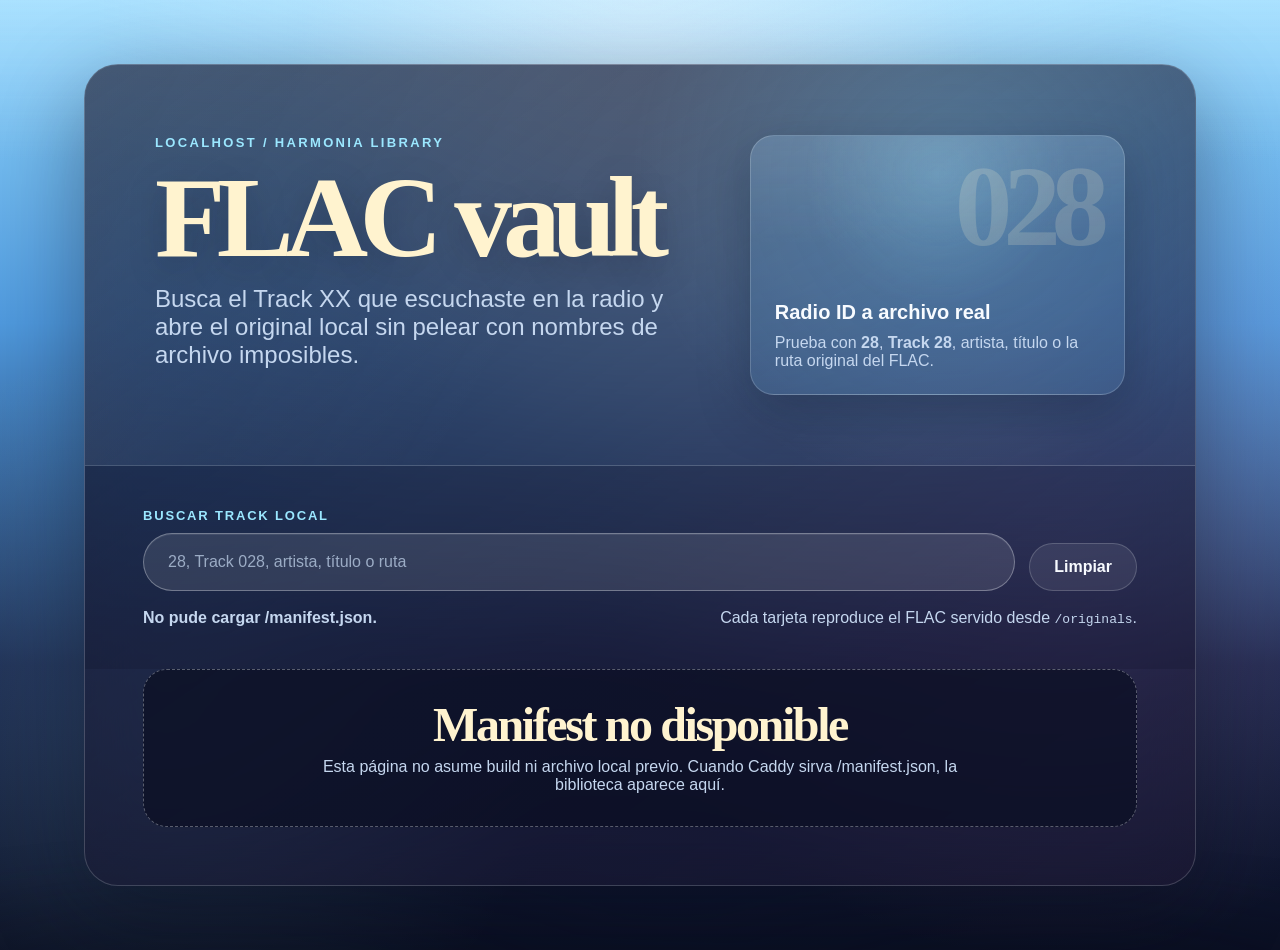
==== library/index.html @ 7ea09ee8 "feat: add indexed local library" ====
<!doctype html>
<html lang="es">
  <head>
    <meta charset="utf-8" />
    <meta name="viewport" content="width=device-width, initial-scale=1" />
    <title>Harmonia Library · Local FLAC</title>
    <meta name="description" content="Biblioteca local de Harmonia para buscar Track XX y reproducir FLAC originales." />
    <style>
      :root {
        --ink: #f8fbff;
        --muted: #c5d7ef;
        --deep: #11172b;
        --deepest: #0b1024;
        --button-ink: #17223d;
        --sky-top: #92d9ff;
        --sky-mid: #4f99dd;
        --sky-low: #18254b;
        --ink-rgb: 248, 251, 255;
        --muted-rgb: 197, 215, 239;
        --deep-rgb: 8, 12, 28;
        --deepest-rgb: 11, 16, 36;
        --panel-rgb: 22, 27, 52;
        --violet-panel-rgb: 30, 24, 50;
        --cyan-rgb: 155, 231, 255;
        --blue-rgb: 113, 191, 255;
        --pink-rgb: 246, 168, 215;
        --cream-rgb: 255, 243, 207;
        --panel: rgba(var(--panel-rgb), 0.62);
        --panel-strong: rgba(var(--deepest-rgb), 0.74);
        --line: rgba(var(--ink-rgb), 0.18);
        --line-strong: rgba(var(--ink-rgb), 0.32);
        --cyan: #9be7ff;
        --blue: #72b7ff;
        --pink: #f6a8d7;
        --cream: #fff3cf;
        --shadow: 0 28px 90px rgba(var(--deep-rgb), 0.42);
        --shadow-soft: 0 18px 52px rgba(var(--deep-rgb), 0.28);
        --space-1: 6px;
        --space-2: 10px;
        --space-3: 14px;
        --space-4: 18px;
        --space-5: 24px;
        --space-6: 32px;
        --space-7: 44px;
        --radius-pill: 999px;
        --radius-card: 34px;
        --radius-panel: 24px;
        --duration-fast: 160ms;
      }

      * { box-sizing: border-box; }

      html { min-height: 100%; }

      body {
        min-height: 100vh;
        margin: 0;
        color: var(--ink);
        font-family: "Aptos", "Segoe UI", sans-serif;
        background:
          radial-gradient(circle at 50% 12%, rgba(var(--ink-rgb), 0.38), transparent 22rem),
          radial-gradient(circle at 82% 54%, rgba(var(--pink-rgb), 0.2), transparent 28rem),
          radial-gradient(circle at 13% 76%, rgba(var(--cyan-rgb), 0.16), transparent 24rem),
          linear-gradient(180deg, var(--sky-top) 0%, var(--sky-mid) 34%, var(--sky-low) 70%, var(--deepest) 100%);
        overflow-x: hidden;
      }

      body::before {
        content: "";
        position: fixed;
        inset: 0;
        pointer-events: none;
        background:
          linear-gradient(180deg, rgba(var(--ink-rgb), 0.32), transparent 18%),
          radial-gradient(ellipse at 50% 0%, rgba(var(--ink-rgb), 0.42), transparent 34rem);
        opacity: 0.75;
      }

      body::after {
        content: "";
        position: fixed;
        left: -8vw;
        right: -8vw;
        bottom: -12vh;
        height: 35vh;
        pointer-events: none;
        background:
          radial-gradient(ellipse at 22% 100%, rgba(var(--deep-rgb), 0.55), transparent 35%),
          radial-gradient(ellipse at 78% 100%, rgba(var(--deep-rgb), 0.44), transparent 33%);
        filter: blur(14px);
      }

      a { color: inherit; }

      button,
      input {
        font: inherit;
      }

      :focus-visible {
        outline: 3px solid var(--cream);
        outline-offset: 4px;
      }

      .shell {
        position: relative;
        z-index: 1;
        width: min(1240px, 100%);
        min-height: 100vh;
        margin: 0 auto;
        padding: clamp(var(--space-4), 5vw, 64px);
      }

      .library-card {
        overflow: hidden;
        border: 1px solid var(--line);
        border-radius: var(--radius-card);
        background: linear-gradient(145deg, rgba(var(--panel-rgb), 0.74), rgba(var(--violet-panel-rgb), 0.52));
        box-shadow: var(--shadow);
        backdrop-filter: blur(24px) saturate(1.15);
      }

      .hero {
        position: relative;
        display: grid;
        grid-template-columns: minmax(0, 1.08fr) minmax(280px, 0.72fr);
        gap: var(--space-6);
        padding: clamp(var(--space-6), 6vw, 70px);
        border-bottom: 1px solid var(--line);
      }

      .hero::before {
        content: "";
        position: absolute;
        inset: 0;
        pointer-events: none;
        background:
          radial-gradient(circle at 78% 28%, rgba(var(--cyan-rgb), 0.2), transparent 20rem),
          linear-gradient(120deg, rgba(var(--ink-rgb), 0.08), transparent 44%);
      }

      .hero-copy,
      .library-signal {
        position: relative;
      }

      .eyebrow {
        margin: 0 0 var(--space-4);
        color: var(--cyan);
        font-size: 13px;
        font-weight: 900;
        letter-spacing: 0.18em;
        text-transform: uppercase;
      }

      h1 {
        max-width: 820px;
        margin: 0 0 var(--space-4);
        color: var(--cream);
        font-family: Georgia, "Times New Roman", serif;
        font-size: clamp(58px, 9vw, 118px);
        line-height: 0.86;
        letter-spacing: -0.075em;
        text-shadow: 0 10px 36px rgba(var(--deep-rgb), 0.22);
      }

      .subtitle {
        max-width: 690px;
        margin: 0;
        color: var(--muted);
        font-size: clamp(18px, 2vw, 24px);
      }

      .library-signal {
        align-self: stretch;
        display: grid;
        align-content: end;
        min-height: 260px;
        padding: var(--space-5);
        border: 1px solid var(--line);
        border-radius: var(--radius-panel);
        background:
          linear-gradient(180deg, rgba(var(--ink-rgb), 0.1), transparent 42%),
          radial-gradient(circle at 50% 15%, rgba(var(--cyan-rgb), 0.2), transparent 46%),
          rgba(var(--blue-rgb), 0.14);
        box-shadow: var(--shadow-soft);
      }

      .track-glyph {
        position: absolute;
        top: var(--space-5);
        right: var(--space-5);
        color: rgba(var(--cream-rgb), 0.18);
        font-family: Georgia, "Times New Roman", serif;
        font-size: clamp(70px, 9vw, 136px);
        font-weight: 900;
        letter-spacing: -0.08em;
        line-height: 0.8;
      }

      .signal-title {
        margin: 0 0 var(--space-2);
        color: var(--ink);
        font-size: 20px;
        font-weight: 900;
      }

      .signal-copy {
        margin: 0;
        color: var(--muted);
      }

      .search-panel {
        display: grid;
        gap: var(--space-4);
        padding: clamp(var(--space-5), 4vw, 42px) clamp(var(--space-5), 5vw, 58px);
        background: rgba(var(--deepest-rgb), 0.18);
      }

      .search-row {
        display: grid;
        grid-template-columns: minmax(0, 1fr) auto;
        gap: var(--space-3);
        align-items: end;
      }

      .search-field {
        display: grid;
        gap: var(--space-2);
      }

      label {
        color: var(--cyan);
        font-size: 13px;
        font-weight: 900;
        letter-spacing: 0.14em;
        text-transform: uppercase;
      }

      input[type="search"] {
        width: 100%;
        min-height: 58px;
        border: 1px solid var(--line-strong);
        border-radius: var(--radius-pill);
        color: var(--ink);
        background: rgba(var(--ink-rgb), 0.1);
        padding: 0 var(--space-5);
        box-shadow: inset 0 1px 0 rgba(var(--ink-rgb), 0.08);
      }

      input[type="search"]::placeholder {
        color: rgba(var(--muted-rgb), 0.72);
      }

      .clear-button,
      .link-button {
        min-height: 48px;
        border: 1px solid var(--line);
        border-radius: var(--radius-pill);
        color: var(--ink);
        background: rgba(var(--ink-rgb), 0.08);
        font-weight: 850;
        text-decoration: none;
        cursor: pointer;
        transition: transform var(--duration-fast) ease, background var(--duration-fast) ease, border-color var(--duration-fast) ease;
      }

      .clear-button {
        padding: 0 var(--space-5);
      }

      .clear-button:hover,
      .link-button:hover {
        border-color: var(--line-strong);
        background: rgba(var(--ink-rgb), 0.15);
        transform: translateY(-1px);
      }

      .summary-row {
        display: flex;
        flex-wrap: wrap;
        gap: var(--space-2);
        align-items: center;
        justify-content: space-between;
        color: var(--muted);
      }

      .count {
        margin: 0;
        font-weight: 850;
      }

      .tip {
        margin: 0;
      }

      .results {
        display: grid;
        gap: var(--space-4);
        padding: 0 clamp(var(--space-5), 5vw, 58px) clamp(var(--space-5), 5vw, 58px);
      }

      .track-card {
        display: grid;
        grid-template-columns: auto minmax(0, 1fr);
        gap: var(--space-4);
        padding: var(--space-4);
        border: 1px solid var(--line);
        border-radius: var(--radius-panel);
        background:
          linear-gradient(135deg, rgba(var(--ink-rgb), 0.1), transparent 48%),
          var(--panel);
        box-shadow: var(--shadow-soft);
      }

      .track-number {
        display: grid;
        place-items: center;
        width: 76px;
        height: 76px;
        border: 1px solid rgba(var(--ink-rgb), 0.34);
        border-radius: 50%;
        color: var(--button-ink);
        background: linear-gradient(135deg, rgba(var(--cyan-rgb), 0.96), rgba(var(--cream-rgb), 0.94));
        box-shadow: 0 18px 44px rgba(var(--blue-rgb), 0.22);
        font-weight: 950;
        letter-spacing: -0.04em;
      }

      .track-body {
        min-width: 0;
        display: grid;
        gap: var(--space-3);
      }

      .track-heading {
        min-width: 0;
      }

      .track-title {
        margin: 0 0 var(--space-1);
        color: var(--ink);
        font-size: clamp(20px, 2.2vw, 28px);
        font-weight: 900;
      }

      .track-meta,
      .track-path {
        margin: 0;
        color: var(--muted);
      }

      .track-path {
        overflow-wrap: anywhere;
        font-size: 14px;
      }

      .player-row {
        display: grid;
        grid-template-columns: minmax(220px, 1fr) auto;
        gap: var(--space-3);
        align-items: center;
      }

      audio {
        width: 100%;
        min-height: 42px;
        color-scheme: dark;
      }

      .link-button {
        display: inline-grid;
        min-height: 44px;
        place-items: center;
        padding: 0 var(--space-4);
        white-space: nowrap;
      }

      .state-card {
        display: grid;
        gap: var(--space-2);
        padding: var(--space-6);
        border: 1px dashed var(--line-strong);
        border-radius: var(--radius-panel);
        background: var(--panel-strong);
        text-align: center;
      }

      .state-card strong {
        color: var(--cream);
        font-family: Georgia, "Times New Roman", serif;
        font-size: clamp(28px, 5vw, 48px);
        line-height: 0.95;
        letter-spacing: -0.05em;
      }

      .state-card p {
        max-width: 650px;
        margin: 0 auto;
        color: var(--muted);
      }

      @media (max-width: 860px) {
        .hero,
        .search-row,
        .player-row {
          grid-template-columns: 1fr;
        }

        .library-signal {
          min-height: 210px;
        }
      }

      @media (max-width: 620px) {
        .shell {
          padding: var(--space-3);
        }

        .hero,
        .search-panel,
        .results {
          padding-left: var(--space-4);
          padding-right: var(--space-4);
        }

        .track-card {
          grid-template-columns: 1fr;
        }

        .track-number {
          width: 64px;
          height: 64px;
        }
      }
    </style>
  </head>
  <body>
    <main class="shell">
      <section class="library-card" aria-labelledby="pageTitle">
        <header class="hero">
          <div class="hero-copy">
            <p class="eyebrow">localhost / harmonia library</p>
            <h1 id="pageTitle">FLAC vault</h1>
            <p class="subtitle">Busca el Track XX que escuchaste en la radio y abre el original local sin pelear con nombres de archivo imposibles.</p>
          </div>
          <aside class="library-signal" aria-label="Ayuda rápida">
            <div class="track-glyph" aria-hidden="true">028</div>
            <p class="signal-title">Radio ID a archivo real</p>
            <p class="signal-copy">Prueba con <strong>28</strong>, <strong>Track 28</strong>, artista, título o la ruta original del FLAC.</p>
          </aside>
        </header>

        <section class="search-panel" aria-label="Búsqueda de biblioteca">
          <div class="search-row">
            <div class="search-field">
              <label for="searchInput">Buscar track local</label>
              <input id="searchInput" type="search" autocomplete="off" placeholder="28, Track 028, artista, título o ruta" />
            </div>
            <button id="clearButton" class="clear-button" type="button">Limpiar</button>
          </div>
          <div class="summary-row" aria-live="polite" aria-atomic="true">
            <p id="resultCount" class="count">Cargando manifest...</p>
            <p class="tip">Cada tarjeta reproduce el FLAC servido desde <code>/originals</code>.</p>
          </div>
        </section>

        <section id="results" class="results" aria-label="Resultados de biblioteca"></section>
      </section>
    </main>

    <template id="trackTemplate">
      <article class="track-card">
        <div class="track-number"></div>
        <div class="track-body">
          <div class="track-heading">
            <h2 class="track-title"></h2>
            <p class="track-meta"></p>
          </div>
          <p class="track-path"></p>
          <div class="player-row">
            <audio controls preload="none"></audio>
            <a class="link-button" href="#">Abrir / descargar</a>
          </div>
        </div>
      </article>
    </template>

    <script>
      const searchInput = document.querySelector('#searchInput');
      const clearButton = document.querySelector('#clearButton');
      const resultCount = document.querySelector('#resultCount');
      const results = document.querySelector('#results');
      const trackTemplate = document.querySelector('#trackTemplate');

      let library = [];
      let visibleTracks = [];

      function normalizeText(value) {
        return String(value || '').trim().toLocaleLowerCase('es');
      }

      function normalizeTrackNumber(value) {
        const match = normalizeText(value).match(/(?:track\s*)?0*(\d+)/);
        if (!match) return '';
        return String(Number(match[1])).padStart(3, '0');
      }

      function normalizeTrackQuery(value) {
        const text = normalizeText(value);
        if (!/^(?:track\s*)?0*\d+$/.test(text)) return '';
        return normalizeTrackNumber(text);
      }

      function trackLabel(track) {
        const normalized = normalizeTrackNumber(track);
        return normalized ? `Track ${normalized}` : 'Track ???';
      }

      function displayTitle(item) {
        return item.displayTitle || [trackLabel(item.track), item.title].filter(Boolean).join(' - ');
      }

      function searchableFields(item) {
        const normalizedTrack = normalizeTrackNumber(item.track);
        const looseTrack = normalizedTrack ? String(Number(normalizedTrack)) : '';
        return [
          normalizedTrack,
          looseTrack,
          normalizedTrack && `track ${normalizedTrack}`,
          looseTrack && `track ${looseTrack}`,
          item.artist,
          item.albumArtist,
          item.albumartist,
          item.title,
          displayTitle(item),
          item.path,
          item.url,
        ].filter(Boolean).map(normalizeText);
      }

      function matchesQuery(item, query) {
        const textQuery = normalizeText(query);
        if (!textQuery) return true;

        const numericQuery = normalizeTrackQuery(textQuery);
        if (numericQuery) return normalizeTrackNumber(item.track) === numericQuery;

        return searchableFields(item).some((field) => field.includes(textQuery));
      }

      function setState(title, message) {
        results.innerHTML = '';
        const state = document.createElement('div');
        state.className = 'state-card';
        state.innerHTML = `<strong>${title}</strong><p>${message}</p>`;
        results.append(state);
      }

      function renderCount() {
        const total = library.length;
        const shown = visibleTracks.length;
        const query = normalizeText(searchInput.value);

        if (!total) {
          resultCount.textContent = 'Manifest cargado sin tracks.';
          return;
        }

        if (!query) {
          resultCount.textContent = `${total} ${total === 1 ? 'track local' : 'tracks locales'} disponibles.`;
          return;
        }

        resultCount.textContent = `${shown} de ${total} ${shown === 1 ? 'resultado' : 'resultados'} para "${searchInput.value}".`;
      }

      function renderTracks() {
        results.innerHTML = '';
        visibleTracks.forEach((item) => {
          const node = trackTemplate.content.firstElementChild.cloneNode(true);
          const normalizedTrack = normalizeTrackNumber(item.track);
          const label = trackLabel(item.track);
          const artist = item.artist || item.albumArtist || item.albumartist || 'Artista sin metadata';
          const title = displayTitle(item);
          const path = item.path || item.url || 'Ruta no disponible';
          const audio = node.querySelector('audio');
          const link = node.querySelector('a');

          node.querySelector('.track-number').textContent = normalizedTrack || '???';
          node.querySelector('.track-title').textContent = title;
          node.querySelector('.track-meta').textContent = `${label} · ${artist}`;
          node.querySelector('.track-path').textContent = path;

          audio.src = item.url || '';
          audio.setAttribute('aria-label', `Reproducir ${title}`);

          link.href = item.url || '#';
          link.download = path.split('/').pop() || '';
          link.setAttribute('aria-label', `Abrir o descargar ${title}`);
          if (!item.url) link.setAttribute('aria-disabled', 'true');

          results.append(node);
        });
      }

      function applySearch() {
        visibleTracks = library.filter((item) => matchesQuery(item, searchInput.value));
        renderCount();

        if (!library.length) {
          setState('La bóveda está vacía', 'El manifest respondió bien, pero no trae entradas para mostrar. Otra travesura elegante del homelab.');
          return;
        }

        if (!visibleTracks.length) {
          setState('Sin coincidencias', 'Prueba el número limpio, tipo 28, o busca por un pedazo del artista, título o ruta original.');
          return;
        }

        renderTracks();
      }

      async function loadManifest() {
        try {
          const response = await fetch('/manifest.json', { cache: 'no-store' });
          if (!response.ok) throw new Error(`Manifest HTTP ${response.status}`);

          const manifest = await response.json();
          if (!Array.isArray(manifest)) throw new Error('Manifest is not an array');

          library = manifest;
          applySearch();
        } catch (error) {
          library = [];
          visibleTracks = [];
          resultCount.textContent = 'No pude cargar /manifest.json.';
          setState('Manifest no disponible', 'Esta página no asume build ni archivo local previo. Cuando Caddy sirva /manifest.json, la biblioteca aparece aquí.');
          console.error(error);
        }
      }

      searchInput.addEventListener('input', applySearch);
      clearButton.addEventListener('click', () => {
        searchInput.value = '';
        searchInput.focus();
        applySearch();
      });

      loadManifest();
    </script>
  </body>
</html>
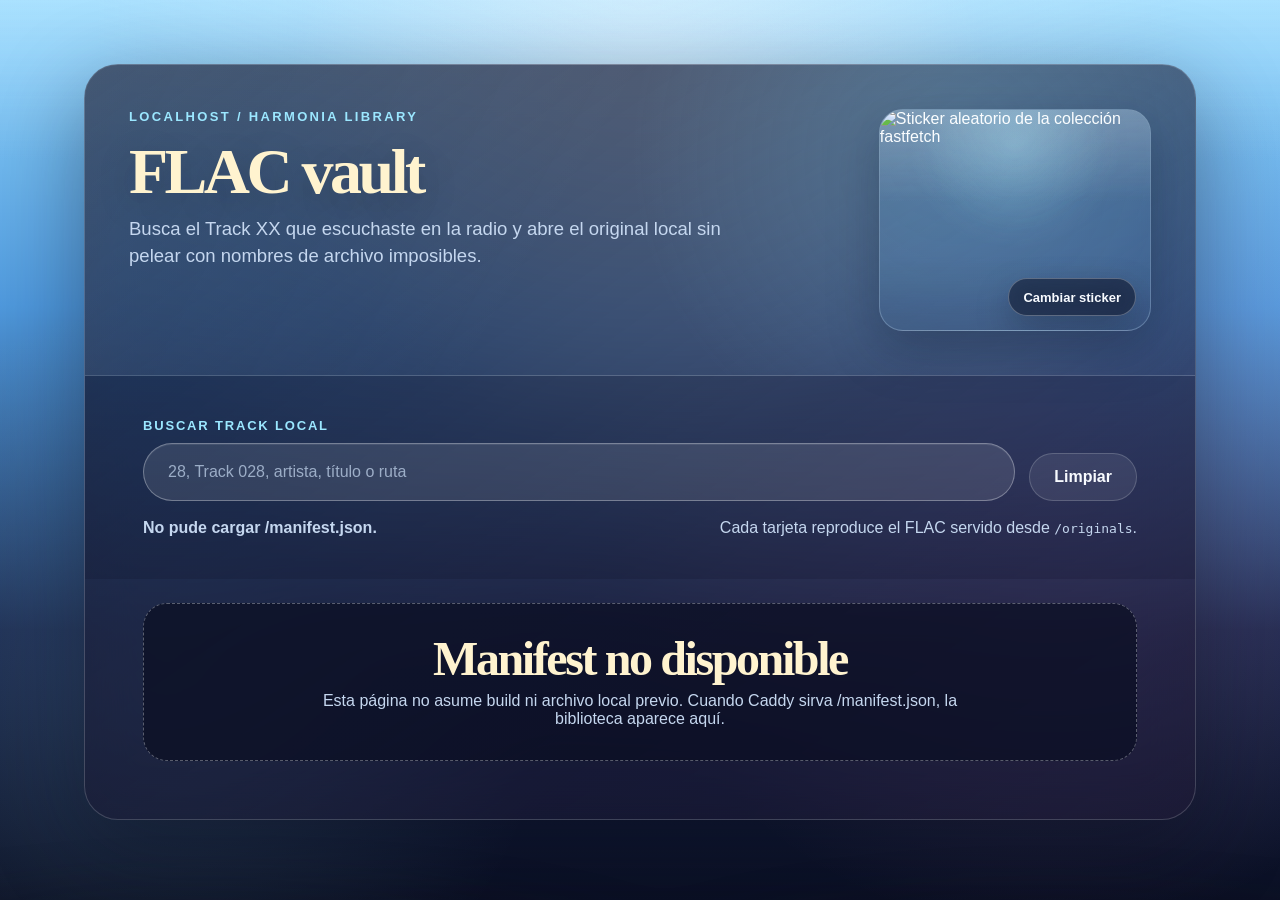
==== commit e78894f8: "feat: enrich private library UI" ====
--- a/library/index.html
+++ b/library/index.html
@@ -123,9 +123,9 @@
       .hero {
         position: relative;
         display: grid;
-        grid-template-columns: minmax(0, 1.08fr) minmax(280px, 0.72fr);
-        gap: var(--space-6);
-        padding: clamp(var(--space-6), 6vw, 70px);
+        grid-template-columns: minmax(0, 1.12fr) minmax(220px, 0.42fr);
+        gap: var(--space-5);
+        padding: clamp(var(--space-5), 4vw, var(--space-7));
         border-bottom: 1px solid var(--line);
       }
 
@@ -154,29 +154,28 @@
       }
 
       h1 {
-        max-width: 820px;
-        margin: 0 0 var(--space-4);
+        max-width: 560px;
+        margin: 0 0 var(--space-3);
         color: var(--cream);
         font-family: Georgia, "Times New Roman", serif;
-        font-size: clamp(58px, 9vw, 118px);
-        line-height: 0.86;
-        letter-spacing: -0.075em;
+        font-size: clamp(34px, 5vw, 64px);
+        line-height: 0.94;
+        letter-spacing: -0.055em;
         text-shadow: 0 10px 36px rgba(var(--deep-rgb), 0.22);
       }
 
       .subtitle {
-        max-width: 690px;
+        max-width: 620px;
         margin: 0;
         color: var(--muted);
-        font-size: clamp(18px, 2vw, 24px);
+        font-size: clamp(16px, 1.45vw, 20px);
+        line-height: 1.45;
       }
 
       .library-signal {
-        align-self: stretch;
-        display: grid;
-        align-content: end;
-        min-height: 260px;
-        padding: var(--space-5);
+        align-self: center;
+        min-height: clamp(160px, 20vw, 220px);
+        overflow: hidden;
         border: 1px solid var(--line);
         border-radius: var(--radius-panel);
         background:
@@ -186,28 +185,49 @@
         box-shadow: var(--shadow-soft);
       }
 
-      .track-glyph {
+      .library-signal img {
+        width: 100%;
+        height: 100%;
+        min-height: inherit;
+        display: block;
+        object-fit: cover;
+        object-position: center;
+        filter: saturate(1.08) contrast(1.02);
+      }
+
+      .signal-glow {
         position: absolute;
-        top: var(--space-5);
-        right: var(--space-5);
-        color: rgba(var(--cream-rgb), 0.18);
-        font-family: Georgia, "Times New Roman", serif;
-        font-size: clamp(70px, 9vw, 136px);
-        font-weight: 900;
-        letter-spacing: -0.08em;
-        line-height: 0.8;
-      }
-
-      .signal-title {
-        margin: 0 0 var(--space-2);
+        inset: 0;
+        pointer-events: none;
+        background:
+          linear-gradient(180deg, rgba(var(--ink-rgb), 0.14), transparent 42%),
+          radial-gradient(circle at 50% 15%, rgba(var(--cyan-rgb), 0.18), transparent 38%),
+          linear-gradient(0deg, rgba(var(--deepest-rgb), 0.3), transparent 34%);
+        mix-blend-mode: screen;
+      }
+
+      .sticker-button {
+        position: absolute;
+        right: var(--space-3);
+        bottom: var(--space-3);
+        min-height: 38px;
+        border: 1px solid rgba(var(--ink-rgb), 0.28);
+        border-radius: var(--radius-pill);
         color: var(--ink);
-        font-size: 20px;
-        font-weight: 900;
-      }
-
-      .signal-copy {
-        margin: 0;
-        color: var(--muted);
+        background: rgba(var(--deepest-rgb), 0.5);
+        padding: 0 var(--space-3);
+        box-shadow: 0 14px 34px rgba(var(--deep-rgb), 0.26);
+        font-size: 13px;
+        font-weight: 850;
+        cursor: pointer;
+        backdrop-filter: blur(12px) saturate(1.15);
+        transition: transform var(--duration-fast) ease, background var(--duration-fast) ease, border-color var(--duration-fast) ease;
+      }
+
+      .sticker-button:hover {
+        border-color: var(--line-strong);
+        background: rgba(var(--deepest-rgb), 0.68);
+        transform: translateY(-1px);
       }
 
       .search-panel {
@@ -297,7 +317,7 @@
       .results {
         display: grid;
         gap: var(--space-4);
-        padding: 0 clamp(var(--space-5), 5vw, 58px) clamp(var(--space-5), 5vw, 58px);
+        padding: var(--space-5) clamp(var(--space-5), 5vw, 58px) clamp(var(--space-5), 5vw, 58px);
       }
 
       .track-card {
@@ -335,19 +355,35 @@
 
       .track-heading {
         min-width: 0;
+        display: grid;
+        gap: var(--space-1);
+      }
+
+      .track-artist {
+        margin: 0;
+        color: var(--cyan);
+        font-size: 13px;
+        font-weight: 900;
+        letter-spacing: 0.12em;
+        line-height: 1.2;
+        text-transform: uppercase;
+        overflow-wrap: anywhere;
       }
 
       .track-title {
-        margin: 0 0 var(--space-1);
+        margin: 0;
         color: var(--ink);
-        font-size: clamp(20px, 2.2vw, 28px);
-        font-weight: 900;
+        font-size: clamp(17px, 1.6vw, 22px);
+        font-weight: 850;
+        line-height: 1.2;
+        overflow-wrap: anywhere;
       }
 
       .track-meta,
       .track-path {
         margin: 0;
         color: var(--muted);
+        line-height: 1.45;
       }
 
       .track-path {
@@ -408,7 +444,7 @@
         }
 
         .library-signal {
-          min-height: 210px;
+          min-height: clamp(180px, 38vw, 240px);
         }
       }
 
@@ -444,10 +480,10 @@
             <h1 id="pageTitle">FLAC vault</h1>
             <p class="subtitle">Busca el Track XX que escuchaste en la radio y abre el original local sin pelear con nombres de archivo imposibles.</p>
           </div>
-          <aside class="library-signal" aria-label="Ayuda rápida">
-            <div class="track-glyph" aria-hidden="true">028</div>
-            <p class="signal-title">Radio ID a archivo real</p>
-            <p class="signal-copy">Prueba con <strong>28</strong>, <strong>Track 28</strong>, artista, título o la ruta original del FLAC.</p>
+          <aside class="library-signal" aria-label="Sticker visual de Harmonia Library">
+            <img id="librarySticker" src="/fastfetch/lain.jpg" alt="Sticker aleatorio de la colección fastfetch" />
+            <div class="signal-glow" aria-hidden="true"></div>
+            <button id="shuffleSticker" class="sticker-button" type="button">Cambiar sticker</button>
           </aside>
         </header>
 
@@ -474,6 +510,7 @@
         <div class="track-number"></div>
         <div class="track-body">
           <div class="track-heading">
+            <p class="track-artist"></p>
             <h2 class="track-title"></h2>
             <p class="track-meta"></p>
           </div>
@@ -492,12 +529,43 @@
       const resultCount = document.querySelector('#resultCount');
       const results = document.querySelector('#results');
       const trackTemplate = document.querySelector('#trackTemplate');
+      const librarySticker = document.querySelector('#librarySticker');
+      const shuffleSticker = document.querySelector('#shuffleSticker');
 
       let library = [];
       let visibleTracks = [];
 
       function normalizeText(value) {
         return String(value || '').trim().toLocaleLowerCase('es');
+      }
+
+      async function setRandomSticker() {
+        try {
+          const response = await fetch('/image-manifest.json', { cache: 'no-cache' });
+          if (!response.ok) throw new Error(`Image manifest HTTP ${response.status}`);
+          const images = await response.json();
+          const image = Array.isArray(images) && images.length ? images[Math.floor(Math.random() * images.length)] : 'lain.jpg';
+          librarySticker.src = `/fastfetch/${encodeURIComponent(image)}`;
+        } catch (error) {
+          librarySticker.src = '/fastfetch/lain.jpg';
+          console.warn('Image manifest unavailable; using fallback library sticker.', error);
+        }
+      }
+
+      function cleanTitle(value) {
+        return String(value || '')
+          .replace(/\.[a-z0-9]{2,5}$/i, '')
+          .replace(/^track\s*0*\d+\s*[-:–—]\s*/i, '')
+          .replace(/^\d+\s*[.-]\s*/, '')
+          .trim();
+      }
+
+      function pickFirst(record, fields) {
+        for (const field of fields) {
+          const value = record[field];
+          if (value !== undefined && value !== null && String(value).trim()) return value;
+        }
+        return '';
       }
 
       function normalizeTrackNumber(value) {
@@ -506,6 +574,13 @@
         return String(Number(match[1])).padStart(3, '0');
       }
 
+      function normalizeExplicitTrackNumber(value) {
+        const text = normalizeText(value);
+        const match = text.match(/^track\s*0*(\d+)(?:\s*[-:–—].*)?$/) || text.match(/^0*(\d+)$/);
+        if (!match) return '';
+        return String(Number(match[1])).padStart(3, '0');
+      }
+
       function normalizeTrackQuery(value) {
         const text = normalizeText(value);
         if (!/^(?:track\s*)?0*\d+$/.test(text)) return '';
@@ -518,7 +593,106 @@
       }
 
       function displayTitle(item) {
-        return item.displayTitle || [trackLabel(item.track), item.title].filter(Boolean).join(' - ');
+        return item.title || cleanTitle(item.displayTitle) || trackLabel(item.track);
+      }
+
+      function metadataKeysFromValues(values) {
+        const keys = [];
+        values.forEach((value) => {
+          const trackNumber = normalizeExplicitTrackNumber(value);
+          if (trackNumber) keys.push(`track:${trackNumber}`);
+
+          const title = normalizeText(cleanTitle(value));
+          if (title && !/^\d+$/.test(title)) keys.push(`title:${title}`);
+        });
+
+        return [...new Set(keys)];
+      }
+
+      function statsEntries(stats) {
+        const sections = ['recently_played', 'top_tracks', 'tracks'];
+        return sections.flatMap((section) => {
+          const value = stats && stats[section];
+          const entries = Array.isArray(value) ? value : Object.values(value || {});
+          return entries.filter((entry) => entry && typeof entry === 'object').map((entry) => ({ entry, section }));
+        });
+      }
+
+      function listenCountFromEntry(entry, section) {
+        const value = pickFirst(entry, ['listenCount', 'listen_count', 'playCount', 'play_count', 'plays', 'count', 'total']);
+        const count = Number(value);
+        if (Number.isFinite(count) && count > 0) return count;
+        return 0;
+      }
+
+      function metadataFromEntry(entry, section) {
+        const trackValue = pickFirst(entry, ['track', 'trackNumber', 'track_number', 'id', 'path', 'url', 'file']);
+        const titleValue = pickFirst(entry, ['title', 'name']) || (!normalizeTrackNumber(trackValue) ? trackValue : '');
+        return {
+          artist: pickFirst(entry, ['artist', 'albumArtist', 'albumartist', 'album_artist']),
+          title: cleanTitle(titleValue),
+          album: pickFirst(entry, ['album', 'release']),
+          genre: pickFirst(entry, ['genre']),
+          listenCount: listenCountFromEntry(entry, section),
+          keys: metadataKeysFromValues([trackValue, titleValue, entry.path, entry.url, entry.file]),
+        };
+      }
+
+      function mergeMetadata(target, source) {
+        ['artist', 'title', 'album', 'genre'].forEach((field) => {
+          if (!target[field] && source[field]) target[field] = source[field];
+        });
+
+        if (source.listenCount && !target.listenCount) target.listenCount = source.listenCount;
+        return target;
+      }
+
+      function buildStatsMetadata(stats) {
+        const metadataByKey = new Map();
+        statsEntries(stats).forEach(({ entry, section }) => {
+          const metadata = metadataFromEntry(entry, section);
+          if (!metadata.keys.length) return;
+
+          const sharedMetadata = metadata.keys.map((key) => metadataByKey.get(key)).find(Boolean) || {};
+          mergeMetadata(sharedMetadata, metadata);
+          metadata.keys.forEach((key) => metadataByKey.set(key, sharedMetadata));
+        });
+
+        return metadataByKey;
+      }
+
+      function findStatsMetadata(item, metadataByKey) {
+        const keys = metadataKeysFromValues([item.track, item.title, item.displayTitle, item.path, item.url]);
+        const matches = [...new Set(keys.map((key) => metadataByKey.get(key)).filter(Boolean))];
+        return matches.reduce((metadata, match) => mergeMetadata(metadata, match), {});
+      }
+
+      function enrichManifest(manifest, metadataByKey) {
+        if (!metadataByKey.size) return manifest;
+
+        return manifest.map((item) => {
+          const metadata = findStatsMetadata(item, metadataByKey);
+          return {
+            ...item,
+            artist: item.artist || metadata.artist,
+            title: item.title || metadata.title,
+            album: item.album || metadata.album,
+            genre: item.genre || metadata.genre,
+            listenCount: item.listenCount || metadata.listenCount,
+          };
+        });
+      }
+
+      async function fetchStatsMetadata() {
+        try {
+          const response = await fetch('/stats.json', { cache: 'no-store' });
+          if (!response.ok) throw new Error(`Stats HTTP ${response.status}`);
+
+          return buildStatsMetadata(await response.json());
+        } catch (error) {
+          console.warn('Stats metadata unavailable; using manifest-only library.', error);
+          return new Map();
+        }
       }
 
       function searchableFields(item) {
@@ -533,6 +707,9 @@
           item.albumArtist,
           item.albumartist,
           item.title,
+          item.album,
+          item.genre,
+          item.listenCount,
           displayTitle(item),
           item.path,
           item.url,
@@ -573,6 +750,69 @@
         }
 
         resultCount.textContent = `${shown} de ${total} ${shown === 1 ? 'resultado' : 'resultados'} para "${searchInput.value}".`;
+      }
+
+      function playCountThreshold(audio) {
+        if (!Number.isFinite(audio.duration) || audio.duration <= 0) return 5;
+        return Math.min(5, Math.max(1, audio.duration * 0.2));
+      }
+
+      async function recordLibraryPlay(item) {
+        try {
+          const response = await fetch('/library-play', {
+            method: 'POST',
+            headers: { 'Content-Type': 'application/json' },
+            body: JSON.stringify({
+              track: item.track,
+              artist: item.artist || item.albumArtist || item.albumartist || '',
+              title: displayTitle(item),
+              album: item.album || '',
+              genre: item.genre || '',
+            }),
+            cache: 'no-store',
+            keepalive: true,
+          });
+          if (!response.ok) throw new Error(`Library play HTTP ${response.status}`);
+        } catch (error) {
+          console.warn('Library play was not recorded.', error);
+        }
+      }
+
+      function attachLibraryPlayCounter(audio, item) {
+        let state = { counted: false, lastTime: 0, listenedSeconds: 0 };
+
+        const resetSession = () => {
+          state = { counted: false, lastTime: audio.currentTime || 0, listenedSeconds: 0 };
+        };
+
+        const countOnce = () => {
+          if (state.counted) return;
+          state.counted = true;
+          void recordLibraryPlay(item);
+        };
+
+        audio.addEventListener('play', () => {
+          if (state.counted && audio.currentTime < 1) resetSession();
+          state.lastTime = audio.currentTime || 0;
+        });
+
+        audio.addEventListener('seeked', () => {
+          state.lastTime = audio.currentTime || 0;
+        });
+
+        audio.addEventListener('timeupdate', () => {
+          if (state.counted || audio.paused) return;
+          const currentTime = audio.currentTime || 0;
+          const delta = currentTime - state.lastTime;
+          state.lastTime = currentTime;
+          if (delta > 0 && delta <= 2.5) state.listenedSeconds += delta;
+          if (state.listenedSeconds >= playCountThreshold(audio)) countOnce();
+        });
+
+        audio.addEventListener('ended', () => {
+          countOnce();
+          resetSession();
+        });
       }
 
       function renderTracks() {
@@ -583,21 +823,25 @@
           const label = trackLabel(item.track);
           const artist = item.artist || item.albumArtist || item.albumartist || 'Artista sin metadata';
           const title = displayTitle(item);
+          const metadata = [label, item.album, item.genre, item.listenCount && `${item.listenCount} escuchas`].filter(Boolean).join(' · ');
           const path = item.path || item.url || 'Ruta no disponible';
           const audio = node.querySelector('audio');
           const link = node.querySelector('a');
+          const accessibleTitle = artist === 'Artista sin metadata' ? title : `${title} de ${artist}`;
 
           node.querySelector('.track-number').textContent = normalizedTrack || '???';
+          node.querySelector('.track-artist').textContent = artist;
           node.querySelector('.track-title').textContent = title;
-          node.querySelector('.track-meta').textContent = `${label} · ${artist}`;
+          node.querySelector('.track-meta').textContent = metadata;
           node.querySelector('.track-path').textContent = path;
 
           audio.src = item.url || '';
-          audio.setAttribute('aria-label', `Reproducir ${title}`);
+          audio.setAttribute('aria-label', `Reproducir ${accessibleTitle}`);
+          attachLibraryPlayCounter(audio, item);
 
           link.href = item.url || '#';
           link.download = path.split('/').pop() || '';
-          link.setAttribute('aria-label', `Abrir o descargar ${title}`);
+          link.setAttribute('aria-label', `Abrir o descargar ${accessibleTitle}`);
           if (!item.url) link.setAttribute('aria-disabled', 'true');
 
           results.append(node);
@@ -629,7 +873,8 @@
           const manifest = await response.json();
           if (!Array.isArray(manifest)) throw new Error('Manifest is not an array');
 
-          library = manifest;
+          const statsMetadata = await fetchStatsMetadata();
+          library = enrichManifest(manifest, statsMetadata);
           applySearch();
         } catch (error) {
           library = [];
@@ -646,8 +891,10 @@
         searchInput.focus();
         applySearch();
       });
+      shuffleSticker.addEventListener('click', setRandomSticker);
 
       loadManifest();
+      setRandomSticker();
     </script>
   </body>
 </html>
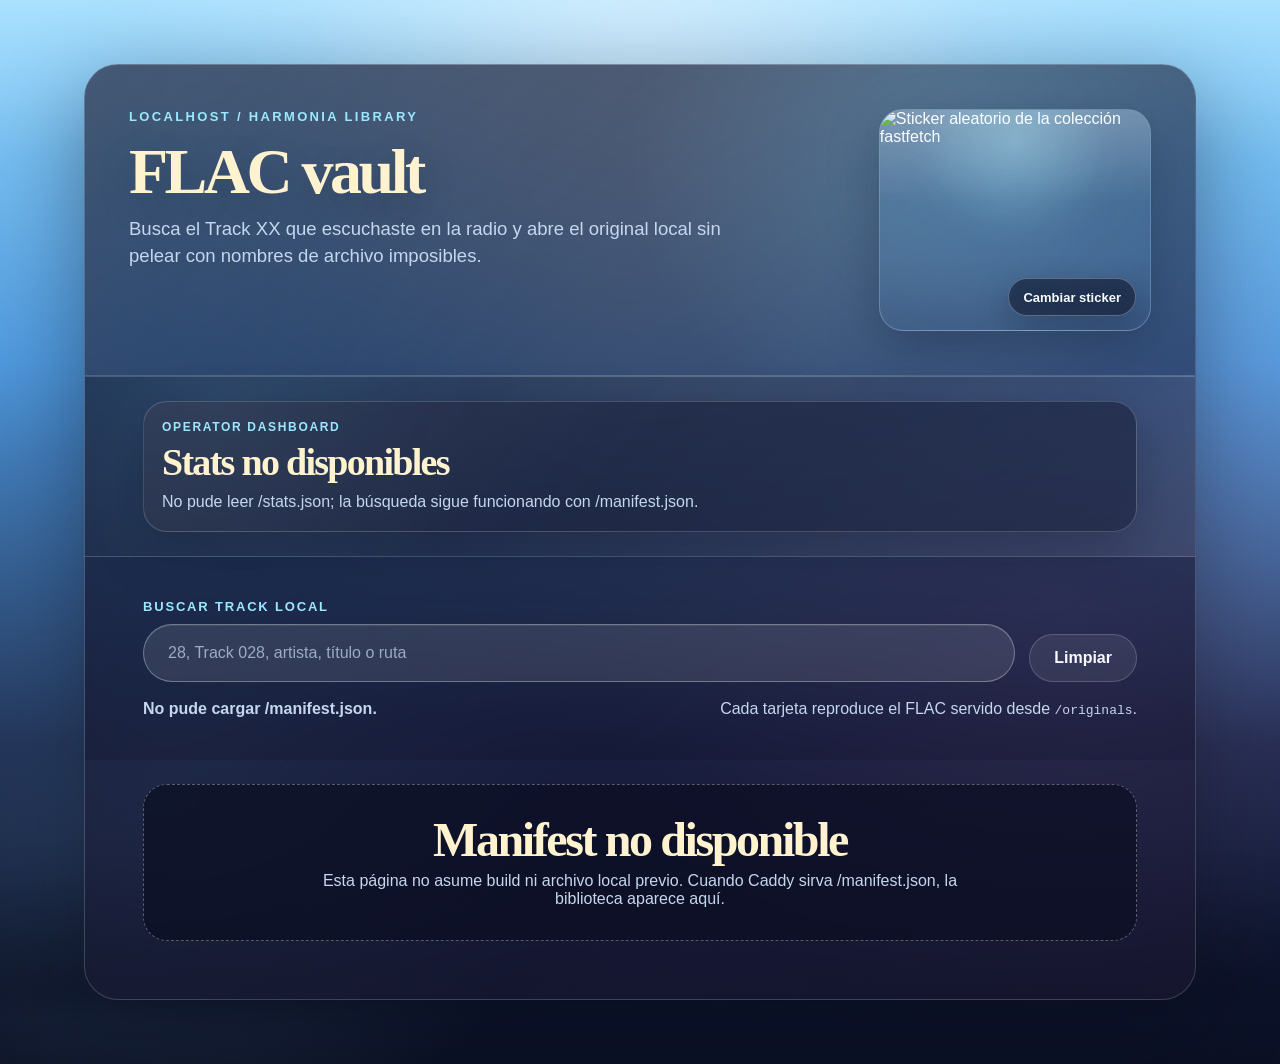
==== commit 66c4dd76: "feat: refresh private library dashboard" ====
--- a/library/index.html
+++ b/library/index.html
@@ -314,6 +314,189 @@
         margin: 0;
       }
 
+      .stats-dashboard {
+        display: grid;
+        gap: var(--space-4);
+        padding: var(--space-5) clamp(var(--space-5), 5vw, 58px);
+        border-top: 1px solid var(--line);
+        border-bottom: 1px solid var(--line);
+        background:
+          radial-gradient(circle at 12% 18%, rgba(var(--cyan-rgb), 0.12), transparent 16rem),
+          linear-gradient(135deg, rgba(var(--deepest-rgb), 0.34), rgba(var(--ink-rgb), 0.07));
+      }
+
+      .dashboard-header {
+        display: flex;
+        flex-wrap: wrap;
+        gap: var(--space-2) var(--space-4);
+        align-items: end;
+        justify-content: space-between;
+      }
+
+      .dashboard-title-group {
+        display: grid;
+        gap: var(--space-1);
+      }
+
+      .dashboard-kicker,
+      .dashboard-message,
+      .metric-label,
+      .metric-note,
+      .dashboard-empty,
+      .row-eyebrow,
+      .row-meta {
+        margin: 0;
+      }
+
+      .dashboard-kicker,
+      .metric-label,
+      .row-eyebrow {
+        color: var(--cyan);
+        font-size: 12px;
+        font-weight: 900;
+        letter-spacing: 0.14em;
+        text-transform: uppercase;
+      }
+
+      .dashboard-title {
+        margin: 0;
+        color: var(--cream);
+        font-family: Georgia, "Times New Roman", serif;
+        font-size: clamp(24px, 3vw, 38px);
+        line-height: 0.98;
+        letter-spacing: -0.045em;
+      }
+
+      .dashboard-message,
+      .metric-note,
+      .dashboard-empty,
+      .row-meta {
+        color: var(--muted);
+        line-height: 1.35;
+      }
+
+      .metrics-grid,
+      .dashboard-lists {
+        display: grid;
+        gap: var(--space-3);
+      }
+
+      .metrics-grid {
+        grid-template-columns: repeat(auto-fit, minmax(150px, 1fr));
+      }
+
+      .dashboard-lists {
+        grid-template-columns: repeat(auto-fit, minmax(230px, 1fr));
+      }
+
+      .metric-card,
+      .dashboard-list-card,
+      .dashboard-state {
+        border: 1px solid var(--line);
+        border-radius: var(--radius-panel);
+        background:
+          linear-gradient(135deg, rgba(var(--ink-rgb), 0.09), transparent 48%),
+          rgba(var(--panel-rgb), 0.54);
+        box-shadow: var(--shadow-soft);
+      }
+
+      .metric-card,
+      .dashboard-state {
+        display: grid;
+        gap: var(--space-2);
+        padding: var(--space-4);
+      }
+
+      .metric-value {
+        color: var(--cream);
+        font-family: Georgia, "Times New Roman", serif;
+        font-size: clamp(26px, 4vw, 42px);
+        font-weight: 900;
+        line-height: 0.95;
+        letter-spacing: -0.055em;
+      }
+
+      .cycle-progress {
+        overflow: hidden;
+        height: var(--space-1);
+        border: 1px solid rgba(var(--ink-rgb), 0.2);
+        border-radius: var(--radius-pill);
+        background: rgba(var(--deepest-rgb), 0.58);
+      }
+
+      .cycle-progress-bar {
+        width: 0%;
+        height: 100%;
+        border-radius: inherit;
+        background: linear-gradient(90deg, var(--cyan), var(--cream));
+        box-shadow: 0 0 var(--space-4) rgba(var(--cyan-rgb), 0.44);
+      }
+
+      .dashboard-list-card {
+        overflow: hidden;
+        min-width: 0;
+      }
+
+      .dashboard-list-title {
+        margin: 0;
+        padding: var(--space-3) var(--space-4);
+        border-bottom: 1px solid var(--line);
+        color: var(--cream);
+        font-size: 15px;
+        font-weight: 900;
+        letter-spacing: 0.06em;
+        text-transform: uppercase;
+      }
+
+      .dashboard-list {
+        display: grid;
+        gap: var(--space-2);
+        margin: 0;
+        padding: var(--space-3) var(--space-4) var(--space-4);
+        list-style: none;
+      }
+
+      .dashboard-row {
+        display: grid;
+        grid-template-columns: minmax(0, 1fr) auto;
+        gap: var(--space-3);
+        align-items: center;
+        min-width: 0;
+      }
+
+      .row-main {
+        display: grid;
+        gap: var(--space-1);
+        min-width: 0;
+      }
+
+      .row-title,
+      .row-value {
+        color: var(--ink);
+        font-weight: 850;
+      }
+
+      .row-title,
+      .row-meta {
+        overflow: hidden;
+        text-overflow: ellipsis;
+        white-space: nowrap;
+      }
+
+      .row-value {
+        border: 1px solid rgba(var(--cream-rgb), 0.28);
+        border-radius: var(--radius-pill);
+        padding: var(--space-1) var(--space-2);
+        color: var(--button-ink);
+        background: linear-gradient(135deg, rgba(var(--cyan-rgb), 0.94), rgba(var(--cream-rgb), 0.92));
+        font-size: 12px;
+        white-space: nowrap;
+      }
+
+      .dashboard-empty {
+        padding: var(--space-2) 0;
+      }
+
       .results {
         display: grid;
         gap: var(--space-4);
@@ -455,9 +638,14 @@
 
         .hero,
         .search-panel,
+        .stats-dashboard,
         .results {
           padding-left: var(--space-4);
           padding-right: var(--space-4);
+        }
+
+        .dashboard-row {
+          grid-template-columns: 1fr;
         }
 
         .track-card {
@@ -487,6 +675,13 @@
           </aside>
         </header>
 
+        <section id="statsDashboard" class="stats-dashboard" aria-label="Dashboard operador de biblioteca" aria-live="polite">
+          <div class="dashboard-state">
+            <p class="dashboard-kicker">operator dashboard</p>
+            <p class="dashboard-message">Cargando /stats.json...</p>
+          </div>
+        </section>
+
         <section class="search-panel" aria-label="Búsqueda de biblioteca">
           <div class="search-row">
             <div class="search-field">
@@ -527,13 +722,18 @@
       const searchInput = document.querySelector('#searchInput');
       const clearButton = document.querySelector('#clearButton');
       const resultCount = document.querySelector('#resultCount');
+      const statsDashboard = document.querySelector('#statsDashboard');
       const results = document.querySelector('#results');
       const trackTemplate = document.querySelector('#trackTemplate');
       const librarySticker = document.querySelector('#librarySticker');
       const shuffleSticker = document.querySelector('#shuffleSticker');
 
+      const numberFormatter = new Intl.NumberFormat('es-CL');
+      const STATS_REFRESH_INTERVAL_MS = 15000;
+
       let library = [];
       let visibleTracks = [];
+      let statsRefreshInFlight = false;
 
       function normalizeText(value) {
         return String(value || '').trim().toLocaleLowerCase('es');
@@ -688,11 +888,232 @@
           const response = await fetch('/stats.json', { cache: 'no-store' });
           if (!response.ok) throw new Error(`Stats HTTP ${response.status}`);
 
-          return buildStatsMetadata(await response.json());
+          const stats = await response.json();
+          return { stats, metadataByKey: buildStatsMetadata(stats), unavailable: false };
         } catch (error) {
           console.warn('Stats metadata unavailable; using manifest-only library.', error);
-          return new Map();
-        }
+          return { stats: null, metadataByKey: new Map(), unavailable: true };
+        }
+      }
+
+      function formatNumber(value) {
+        const number = Number(value);
+        if (!Number.isFinite(number)) return '0';
+        return numberFormatter.format(number);
+      }
+
+      function finiteNumber(value, fallback = 0) {
+        const number = Number(value);
+        return Number.isFinite(number) ? number : fallback;
+      }
+
+      function limitedStatsEntries(value, keyField, limit = 5) {
+        const entries = Array.isArray(value)
+          ? value
+          : Object.entries(value || {}).map(([key, entry]) => {
+              if (entry && typeof entry === 'object') {
+                const normalized = { ...entry };
+                if (!pickFirst(normalized, [keyField, 'track', 'title', 'artist', 'name', 'label'])) normalized[keyField] = key;
+                return normalized;
+              }
+
+              return { [keyField]: key, count: entry };
+            });
+
+        return entries
+          .filter((entry) => entry !== undefined && entry !== null && String(entry).trim() !== '')
+          .slice(0, limit)
+          .map((entry) => (entry && typeof entry === 'object' ? entry : { [keyField]: entry }));
+      }
+
+      function dashboardTrackValue(entry) {
+        return pickFirst(entry, ['track', 'trackNumber', 'track_number', 'label', 'id', 'path', 'url', 'file', 'name']);
+      }
+
+      function dashboardTrackLabel(entry) {
+        const label = trackLabel(dashboardTrackValue(entry));
+        return label === 'Track ???' ? pickFirst(entry, ['label', 'track', 'name']) || label : label;
+      }
+
+      function dashboardTrackTitle(entry) {
+        return cleanTitle(pickFirst(entry, ['title', 'displayTitle', 'name', 'file', 'path'])) || dashboardTrackLabel(entry);
+      }
+
+      function dashboardArtist(entry) {
+        return pickFirst(entry, ['artist', 'albumArtist', 'albumartist', 'album_artist', 'name']) || 'Artista sin metadata';
+      }
+
+      function dashboardSource(entry) {
+        return pickFirst(entry, ['source', 'sourceName', 'source_name', 'origin', 'provider']);
+      }
+
+      function dashboardCount(entry) {
+        return listenCountFromEntry(entry, 'dashboard');
+      }
+
+      function dashboardTrackCatalog(stats) {
+        const catalog = new Map();
+        limitedStatsEntries(stats && stats.tracks, 'track', Number.POSITIVE_INFINITY).forEach((entry) => {
+          const track = normalizeTrackNumber(entry.track);
+          if (track) catalog.set(track, entry);
+        });
+        return catalog;
+      }
+
+      function enrichDashboardTrack(entry, catalog) {
+        const track = normalizeTrackNumber(dashboardTrackValue(entry));
+        const catalogEntry = track ? catalog.get(track) : null;
+        return catalogEntry ? { ...catalogEntry, ...entry } : entry;
+      }
+
+      function createTextElement(tagName, className, text) {
+        const element = document.createElement(tagName);
+        if (className) element.className = className;
+        element.textContent = text;
+        return element;
+      }
+
+      function replaceDashboardChildren(...children) {
+        statsDashboard.textContent = '';
+        children.forEach((child) => statsDashboard.append(child));
+      }
+
+      function createMetricCard(label, value, note) {
+        const card = document.createElement('article');
+        card.className = 'metric-card';
+        card.append(
+          createTextElement('p', 'metric-label', label),
+          createTextElement('strong', 'metric-value', value),
+          createTextElement('p', 'metric-note', note)
+        );
+        return card;
+      }
+
+      function createCycleMetricCard(cycle, totalTracks) {
+        const total = finiteNumber(cycle.total, totalTracks);
+        const played = finiteNumber(cycle.played, 0);
+        const pending = finiteNumber(cycle.pending, Math.max(total - played, 0));
+        const calculatedPercent = total > 0 ? (played / total) * 100 : 0;
+        const percent = Math.min(100, Math.max(0, finiteNumber(cycle.percent, calculatedPercent)));
+        const card = createMetricCard('cycle progress', `${Math.round(percent)}%`, `${formatNumber(played)} played · ${formatNumber(pending)} pending · ${formatNumber(total)} total`);
+        const progress = document.createElement('div');
+        const bar = document.createElement('div');
+        progress.className = 'cycle-progress';
+        bar.className = 'cycle-progress-bar';
+        bar.style.width = `${percent}%`;
+        progress.append(bar);
+        card.append(progress);
+        return card;
+      }
+
+      function createDashboardRow({ eyebrow, title, meta, value }) {
+        const row = document.createElement('li');
+        const main = document.createElement('span');
+        row.className = 'dashboard-row';
+        main.className = 'row-main';
+
+        if (eyebrow) main.append(createTextElement('span', 'row-eyebrow', eyebrow));
+        main.append(createTextElement('span', 'row-title', title));
+        if (meta) main.append(createTextElement('span', 'row-meta', meta));
+        row.append(main);
+        if (value) row.append(createTextElement('span', 'row-value', value));
+        return row;
+      }
+
+      function createDashboardList(title, items, rowBuilder, emptyMessage) {
+        const card = document.createElement('article');
+        const list = document.createElement('ol');
+        card.className = 'dashboard-list-card';
+        list.className = 'dashboard-list';
+        card.append(createTextElement('h3', 'dashboard-list-title', title), list);
+
+        if (!items.length) {
+          const empty = document.createElement('li');
+          empty.className = 'dashboard-empty';
+          empty.textContent = emptyMessage;
+          list.append(empty);
+          return card;
+        }
+
+        items.forEach((entry) => list.append(rowBuilder(entry)));
+        return card;
+      }
+
+      function renderStatsUnavailable() {
+        const state = document.createElement('div');
+        state.className = 'dashboard-state';
+        state.append(
+          createTextElement('p', 'dashboard-kicker', 'operator dashboard'),
+          createTextElement('h2', 'dashboard-title', 'Stats no disponibles'),
+          createTextElement('p', 'dashboard-message', 'No pude leer /stats.json; la búsqueda sigue funcionando con /manifest.json.')
+        );
+        replaceDashboardChildren(state);
+      }
+
+      function renderStatsDashboard(stats, manifestLibrary) {
+        if (!stats || typeof stats !== 'object') {
+          renderStatsUnavailable();
+          return;
+        }
+
+        const cycle = stats.playback_cycle || {};
+        const totalTracks = finiteNumber(stats.track_count, manifestLibrary.length);
+        const recentPlays = limitedStatsEntries(stats.recently_played, 'track');
+        const topTracks = limitedStatsEntries(stats.top_tracks, 'track');
+        const topArtists = limitedStatsEntries(stats.top_artists, 'artist');
+        const catalog = dashboardTrackCatalog(stats);
+        const pendingTracks = limitedStatsEntries(stats.pending_tracks || cycle.pending_tracks, 'track')
+          .map((entry) => enrichDashboardTrack(entry, catalog));
+        const header = document.createElement('header');
+        const titleGroup = document.createElement('div');
+        const metrics = document.createElement('div');
+        const lists = document.createElement('div');
+
+        header.className = 'dashboard-header';
+        titleGroup.className = 'dashboard-title-group';
+        titleGroup.append(
+          createTextElement('p', 'dashboard-kicker', 'operator dashboard'),
+          createTextElement('h2', 'dashboard-title', 'Private library pulse')
+        );
+        header.append(
+          titleGroup,
+          createTextElement('p', 'dashboard-message', `${formatNumber(totalTracks)} tracks locales · ${formatNumber(recentPlays.length)} recientes visibles`)
+        );
+
+        metrics.className = 'metrics-grid';
+        metrics.append(
+          createMetricCard('total tracks', formatNumber(totalTracks), stats.track_count ? 'reportado por /stats.json' : 'fallback desde manifest'),
+          createCycleMetricCard(cycle, totalTracks)
+        );
+
+        lists.className = 'dashboard-lists';
+        lists.append(
+          createDashboardList('recent plays', recentPlays, (entry) => {
+            const source = dashboardSource(entry);
+            return createDashboardRow({
+              eyebrow: dashboardTrackLabel(entry),
+              title: dashboardTrackTitle(entry),
+              meta: [dashboardArtist(entry), source].filter(Boolean).join(' · '),
+            });
+          }, 'Todavía no hay escuchas recientes.'),
+          createDashboardList('top tracks', topTracks, (entry) => createDashboardRow({
+            eyebrow: dashboardTrackLabel(entry),
+            title: dashboardTrackTitle(entry),
+            meta: dashboardArtist(entry),
+            value: `${formatNumber(dashboardCount(entry))} plays`,
+          }), 'No hay ranking de tracks todavía.'),
+          createDashboardList('top artists', topArtists, (entry) => createDashboardRow({
+            title: dashboardArtist(entry),
+            value: `${formatNumber(dashboardCount(entry))} plays`,
+          }), 'No hay artistas top todavía.'),
+          createDashboardList('pending tracks', pendingTracks, (entry) => createDashboardRow({
+            eyebrow: dashboardTrackLabel(entry),
+            title: dashboardTrackTitle(entry),
+            meta: dashboardArtist(entry),
+          }), 'Ciclo limpio: no quedan tracks pendientes.')
+        );
+
+        replaceDashboardChildren(header, metrics, lists);
       }
 
       function searchableFields(item) {
@@ -865,6 +1286,18 @@
         renderTracks();
       }
 
+      async function refreshStatsDashboard() {
+        if (statsRefreshInFlight) return;
+
+        statsRefreshInFlight = true;
+        try {
+          const statsPayload = await fetchStatsMetadata();
+          renderStatsDashboard(statsPayload.stats, library);
+        } finally {
+          statsRefreshInFlight = false;
+        }
+      }
+
       async function loadManifest() {
         try {
           const response = await fetch('/manifest.json', { cache: 'no-store' });
@@ -873,13 +1306,15 @@
           const manifest = await response.json();
           if (!Array.isArray(manifest)) throw new Error('Manifest is not an array');
 
-          const statsMetadata = await fetchStatsMetadata();
-          library = enrichManifest(manifest, statsMetadata);
+          const statsPayload = await fetchStatsMetadata();
+          library = enrichManifest(manifest, statsPayload.metadataByKey);
+          renderStatsDashboard(statsPayload.stats, library);
           applySearch();
         } catch (error) {
           library = [];
           visibleTracks = [];
           resultCount.textContent = 'No pude cargar /manifest.json.';
+          renderStatsUnavailable();
           setState('Manifest no disponible', 'Esta página no asume build ni archivo local previo. Cuando Caddy sirva /manifest.json, la biblioteca aparece aquí.');
           console.error(error);
         }
@@ -893,7 +1328,9 @@
       });
       shuffleSticker.addEventListener('click', setRandomSticker);
 
-      loadManifest();
+      loadManifest().then(() => {
+        setInterval(refreshStatsDashboard, STATS_REFRESH_INTERVAL_MS);
+      });
       setRandomSticker();
     </script>
   </body>
